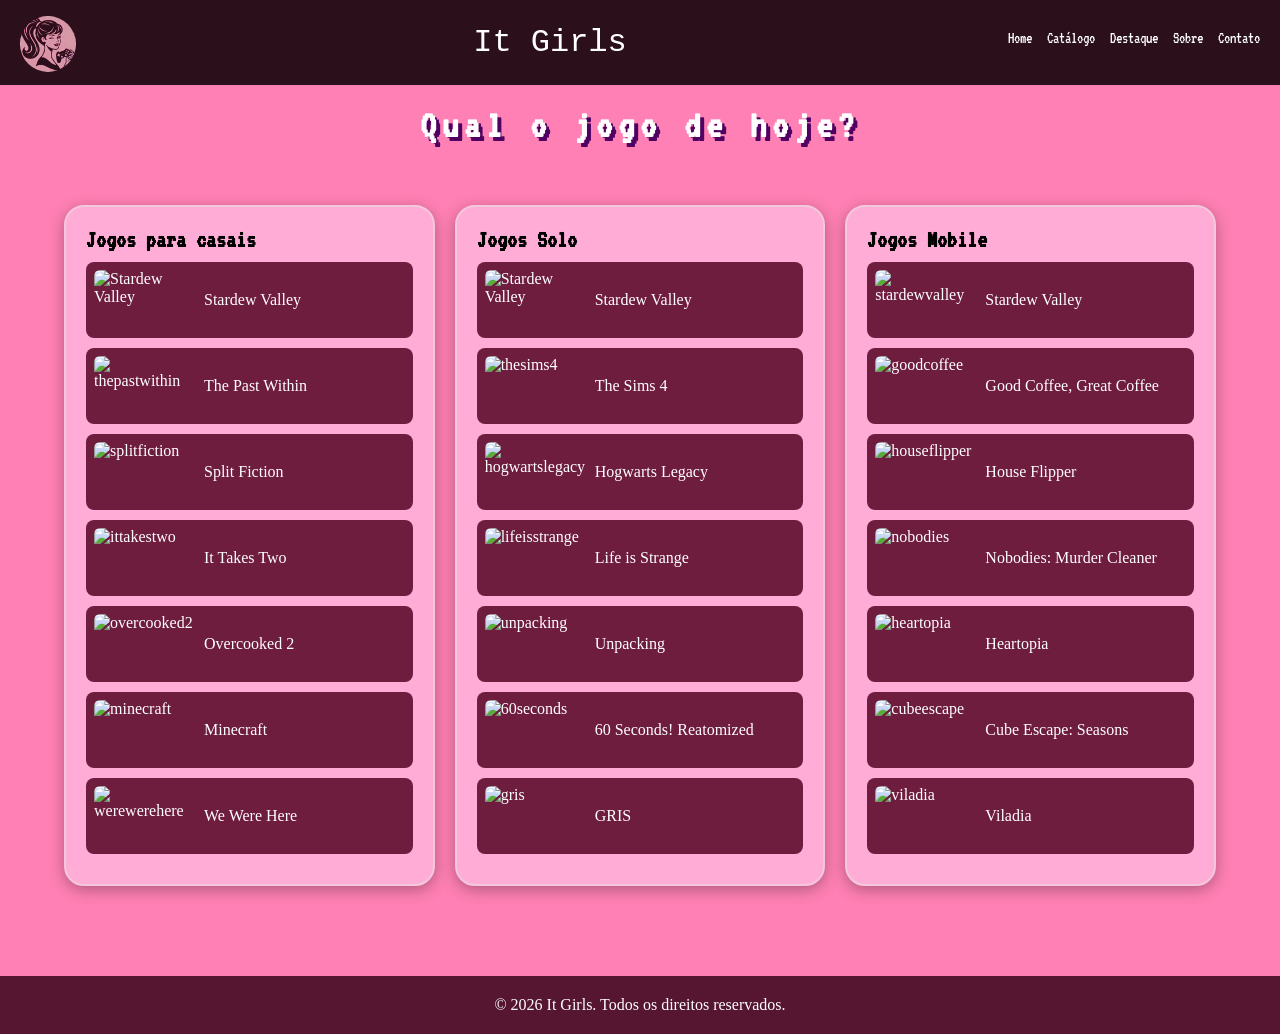
==== catalogo.html @ cc4f2bf9 "adicionando o catalogo" ====
<!DOCTYPE html> 
<html lang="pt-BR">
<head>
    <meta charset="UTF-8">
    <meta name="viewport" content="width=device-width, initial-scale=1.0">
    <link rel="stylesheet" href="./catalogo.css">

    <!-- Fonts -->
    <link rel="preconnect" href="https://fonts.googleapis.com">
    <link rel="preconnect" href="https://fonts.gstatic.com" crossorigin>
    <link href="https://fonts.googleapis.com/css2?family=VT323&display=swap" rel="stylesheet">

    <title>Catálogo</title>
    <link rel="icon" src="BarbieLogo.jpeg" alt="logo barbie" sizes="32x32 "type="image/jpg">
</head>
<body>

    <nav>
        <div class="logo">
            <img src="BarbieLogo.jpeg" alt="logo barbie">
        </div>

        <span class="titulo-nav">It Girls</span>

        <ul>
           <li><a class="links" href="../Home/home.html">Home</a></li>
            <li><a class="links" href="#">Catálogo</a></li>
            <li><a class="links" href="#">Destaque</a></li>
            <li><a class="links" href="#">Sobre</a></li>
            <li><a class="links" href="#">Contato</a></li>
        </ul>
    </nav>

    <h3 class="centro">Qual o jogo de hoje?</h3>
            <div class="container-listas">

    <div class="dupla">
        <h4>Jogos para casais</h4>
        <ul>
            <!-- Coloquei o texto dentro do <a> -->
            <li><a href="https://store.steampowered.com/app/413150/Stardew_Valley/" target="_blank" class="botao"> <img class="jogo" src="https://cdn.cloudflare.steamstatic.com/steam/apps/413150/header.jpg" alt="Stardew Valley">Stardew Valley</a></li>
            <li><a href="https://store.steampowered.com/app/1515210/The_Past_Within/" target="_blank" class="botao"><img class="jogo" src="https://shared.fastly.steamstatic.com/store_item_assets/steam/apps/1515210/header.jpg?t=1740070156" alt="thepastwithin">The Past Within</a></li>
            <li><a href="https://store.steampowered.com/app/2001120/Split_Fiction/" target="_blank" class="botao"> <img class="jogo" src="https://shared.fastly.steamstatic.com/store_item_assets/steam/apps/2001120/header.jpg?t=1763484567" alt="splitfiction">Split Fiction</a></li>
            <li><a href="https://store.steampowered.com/app/1426210/It_Takes_Two/" target="_blank" class="botao"><img class="jogo" src="https://shared.fastly.steamstatic.com/store_item_assets/steam/apps/1426210/header_brazilian.jpg?t=1777395376" alt="ittakestwo">It Takes Two</a></li>
            <li><a href="https://store.steampowered.com/app/728880/Overcooked_2/" target="_blank" class="botao"><img class="jogo" src="https://shared.fastly.steamstatic.com/store_item_assets/steam/apps/728880/header.jpg?t=1777395376" alt="overcooked2">Overcooked 2</a></li>
            <li><a href="https://www.minecraft.net/pt-br/store/minecraft-deluxe-collection-pc" target="_blank" class="botao"><img class="jogo" src="https://www.minecraft.net/content/dam/minecraftnet/games/minecraft/key-art/Hero-Image_Vanilla_Deluxe_1200x675_OV.jpg" alt="minecraft">Minecraft</a></li>
            <li><a href="https://store.steampowered.com/app/582500/We_Were_Here/" target="_blank" class="botao"><img class="jogo" src="https://shared.fastly.steamstatic.com/store_item_assets/steam/apps/582500/header.jpg?t=1777395376" alt="werewerehere">We Were Here</a></li>
        </ul>
    </div>

    <div class="solo">
        <h4>Jogos Solo</h4>
        <ul>
            <li><a href="https://store.steampowered.com/app/413150/Stardew_Valley/" target="_blank" class="botao"> <img class="jogo" src="https://encrypted-tbn0.gstatic.com/images?q=tbn:ANd9GcQnZm8DwYkMEH1mbpIRakpquae1R4UfnNdLFpUYfjVvjlkEI7JGqafv9R1fJ8UgJZ2nB3yyoP8qURQDHPraVhyWEXEblt-aowizJUd-SM5ucg&s=10" alt="Stardew Valley">Stardew Valley</a></li>
            <li><a href="https://store.steampowered.com/app/1222670/The_Sims_4/" target="_blank" class="botao"><img class="jogo" src="https://shared.fastly.steamstatic.com/store_item_assets/steam/apps/1222670/header.jpg?t=1777389601" alt="thesims4">The Sims 4</a></li>
            <li><a href="https://store.steampowered.com/app/990080/Hogwarts_Legacy/" target="_blank" class="botao"><img class="jogo" src="https://shared.fastly.steamstatic.com/store_item_assets/steam/apps/990080/a3cdc6f40d97df8ac993679c2dd1edeb5222421e/header.jpg?t=1777939539" alt="hogwartslegacy">Hogwarts Legacy</a></li>
            <li><a href="https://store.steampowered.com/app/1265920/Life_is_Strange_Remastered/" target="_blank" class="botao"><img class="jogo" src="https://shared.fastly.steamstatic.com/store_item_assets/steam/apps/1265920/header.jpg?t=1773409703" alt="lifeisstrange">Life is Strange</a></li>
            <li><a href="https://store.steampowered.com/app/1135690/Unpacking/" target="_blank" class="botao"><img class="jogo" src="https://shared.fastly.steamstatic.com/store_item_assets/steam/apps/1135690/header.jpg?t=1773703120" alt="unpacking">Unpacking</a></li>
            <li><a href="https://store.steampowered.com/app/1012880/60_Seconds_Reatomized/" target="_blank" class="botao"><img class="jogo" src="https://shared.fastly.steamstatic.com/store_item_assets/steam/apps/1012880/header.jpg?t=1760090145" alt="60seconds">60 Seconds! Reatomized</a></li>
            <li><a href="https://store.steampowered.com/app/683320/GRIS/" target="_blank" class="botao"><img class="jogo" src="https://shared.fastly.steamstatic.com/store_item_assets/steam/apps/683320/header.jpg?t=1759429603" alt="gris">GRIS</a></li>
        </ul>
    </div>

    <div class="mobile">
        <h4>Jogos Mobile</h4>
        <ul>
            <li><a href="https://play.google.com/store/search?q=stardew+valley&c=apps"   target="_blank" class="botao"><img class="jogo" src="https://play-lh.googleusercontent.com/He92papZcOmkgTi1sLHXQQb02aoyRtJ8ml96njM_cSAcpHhILvxMjhLix4mYEIKXPq4=w480-h960-rw" alt="stardewvalley">Stardew Valley</a></li>
            <li><a href="https://play.google.com/store/apps/details?id=com.tapblaze.coffeebusiness"  target="_blank" class="botao"><img class="jogo" src="https://play-lh.googleusercontent.com/8VmEqrFsGQlykmwtBljq0GTF7qvxA1jsuS9oMYJIZOlYJTCHjtQG3QXiweA4W7oRn9WVM0MhSXOvF9tXgvVMzdA=w480-h960-rw" alt="goodcoffee">Good Coffee, Great Coffee</a></li>
            <li><a href="https://play.google.com/store/search?q=house+flipper&c=apps"  target="_blank" class="botao"> <img class="jogo" src="https://play-lh.googleusercontent.com/rwjr3-VaimKfX7UOIyB5gTm2bt9WxfOFNgzBLOHAytg9DXly0FjVZrbNInlUQMEue2MgYz-X6LYBc6yL68wwn1U=w480-h960-rw" alt="houseflipper">House Flipper</a></li>
            <li><a href="https://play.google.com/store/apps/details?id=com.blyts.nobodies&pcampaignid=WS_games_home_windows_rfy_cluster" target="_blank" class="botao"><img class="jogo" src="https://play-lh.googleusercontent.com/E-vwgMhV1T9RGJ2Xf3OQWgi9dfZDMpEOosld5N3GEzQ52Swz1yAnFQBdGFcSZZZc2Mxr=w480-h960-rw" alt="nobodies">Nobodies: Murder Cleaner</a></li>
            <li><a href="https://play.google.com/store/search?q=heartopia&c=apps&hl=pt" target="_blank" class="botao"><img class="jogo" src="https://play-lh.googleusercontent.com/FtZNAkKn4faEpRU4UjtRRUk-aQP5zwiN1Kg4FzAcQBN7S8-PfDo7ODxmjaPlMu3HOFJ6-1WhzXxwKA6q1bOw=w480-h960-rw" alt="heartopia">Heartopia</a></li>
            <li><a href="https://play.google.com/store/apps/details?id=air.com.RustyLake.CubeEscapeSeasons" target="_blank" class="botao"><img class="jogo" src="https://play-lh.googleusercontent.com/ILxFuY9aBWwBc9CRK-Q8u-WkGTkOFXUz_PFhbB9-tJ5ufLrgQ-llZsP9RwHKkJBkaw=w480-h960-rw" alt="cubeescape">Cube Escape: Seasons</a></li>
            <li><a href="https://play.google.com/store/apps/details?id=com.selvasai.ttrebirth&hl=pt" target="_blank" class="botao"><img class="jogo" src="https://play-lh.googleusercontent.com/BA78rdr8Pkps0KInsgVriOB48AgE9ry1YSWxQsgqlxVKgMLuZRbUlE8h3vlhdr9gfA=w480-h960-rw" alt="viladia">Viladia</a></li>
        </ul>
    </div>
</div>
<footer>
    <p>&copy; 2026 It Girls. Todos os direitos reservados.</p>
</footer>
</body>
</html>
---- catalogo.css ----
* {
    margin: 0;
    padding: 0;
    box-sizing: border-box;
}

body {
    background-color: #ff80b4;
    display: flex;
    flex-direction: column;
    align-items: center;
    min-height: 100vh;
}

nav {
    font-family: 'VT323', monospace;
    background-color: #2b0f1b;
    width: 100%;
    height: auto;
    display: flex;
    flex-wrap: wrap; /* deixa responsivo */
    justify-content: space-between;
    align-items: center;
    padding: 10px 20px;
}

.titulo-nav {
    color: white;
    font-family:  monospace, cursive;
    font-size: 2rem;
    padding-left: 1rem;
}

logo{
    margin-right: auto;
}
.logo img {
    width: 3.5rem;
    height: 3.5rem;
    border-radius: 50%;
    margin-top: 0.4rem;
}

nav ul {
    display: flex;
    gap: 15px;
    list-style: none;
}

.links {
    color: white;
    text-decoration: none;
}
/* Titulo */
.centro {
    font-family: "VT323", monospace;
    color: #ffffff;
    letter-spacing: 6px;
    font-size: 40px;
    text-shadow: #4f0061 4px 4px 0px;
    text-align: center;
    margin: 20px auto;
}
/* Listas */
.container-listas {
    display: flex;
    justify-content: center;
    gap: 20px;
    flex-wrap: wrap;
    width: 90%;
    max-width: 1200px;
    margin: 40px 0;
    padding-bottom: 50px;
}

/* CARDS (3 caixas) */
.dupla{
    border: 2px solid #f3c8dd;
    border-radius: 20px;
    padding: 20px;
    background-color: #ffadd7;
    min-width: 280px;
    flex: 1;
    box-shadow: 0 4px 15px rgba(0,0,0,0.3);
    transition: 0.3s;
}.solo{
    border: 2px solid #f3c8dd;
    border-radius: 20px;
    padding: 20px;
    background-color: #ffadd7;
    min-width: 280px;
    flex: 1;
    box-shadow: 0 4px 15px rgba(0,0,0,0.3);
    transition: 0.3s;
} .mobile {
    border: 2px solid #f3c8dd;
    border-radius: 20px;
    padding: 20px;
    background-color: #ffadd7;
    min-width: 280px;
    flex: 1;
    box-shadow: 0 4px 15px rgba(0,0,0,0.3);
    transition: 0.3s;
}

.dupla:hover{
    transform: translateY(-5px);
}
.solo:hover{
    transform: translateY(-5px);
}
.mobile:hover {
    transform: translateY(-5px);
}

/* Titulo da lista */
h4 {
    font-family: "VT323", monospace;
    color: #000;
    font-size: 25px;
    margin-bottom: 10px;
}

/* Lista */
ul {
    list-style: none;
}

li {
    margin-bottom: 10px;
}

/* Botões */
.botao {
    background-color: #6f1d3f;
    color: white;
    padding: 8px;
    border-radius: 8px;
    text-decoration: none;
    display: flex;
    align-items: center;
    gap: 10px;
    transition: 0.3s;
}

.botao:hover {
    background-color: #2b0f1b;
    transform: scale(1.02);
}

/* imagens dos jogos */
.jogo {
    width: 100px;
    height: 60px;
    object-fit: cover;
    border-radius: 6px;
    flex-shrink: 0;
}

/*footer */
footer {
    background-color: #561631;
    color: #ffffff;
    text-align: center;
    padding: 20px;
    width: 100%;
    margin-top: auto;
}

/* responsivo */
@media (max-width: 768px) {
    nav {
        flex-direction: column;
        gap: 10px;
    }

    nav ul {
        flex-wrap: wrap;
        justify-content: center;
    }

    .jogo {
        width: 50px;
        height: 30px;
    }
}
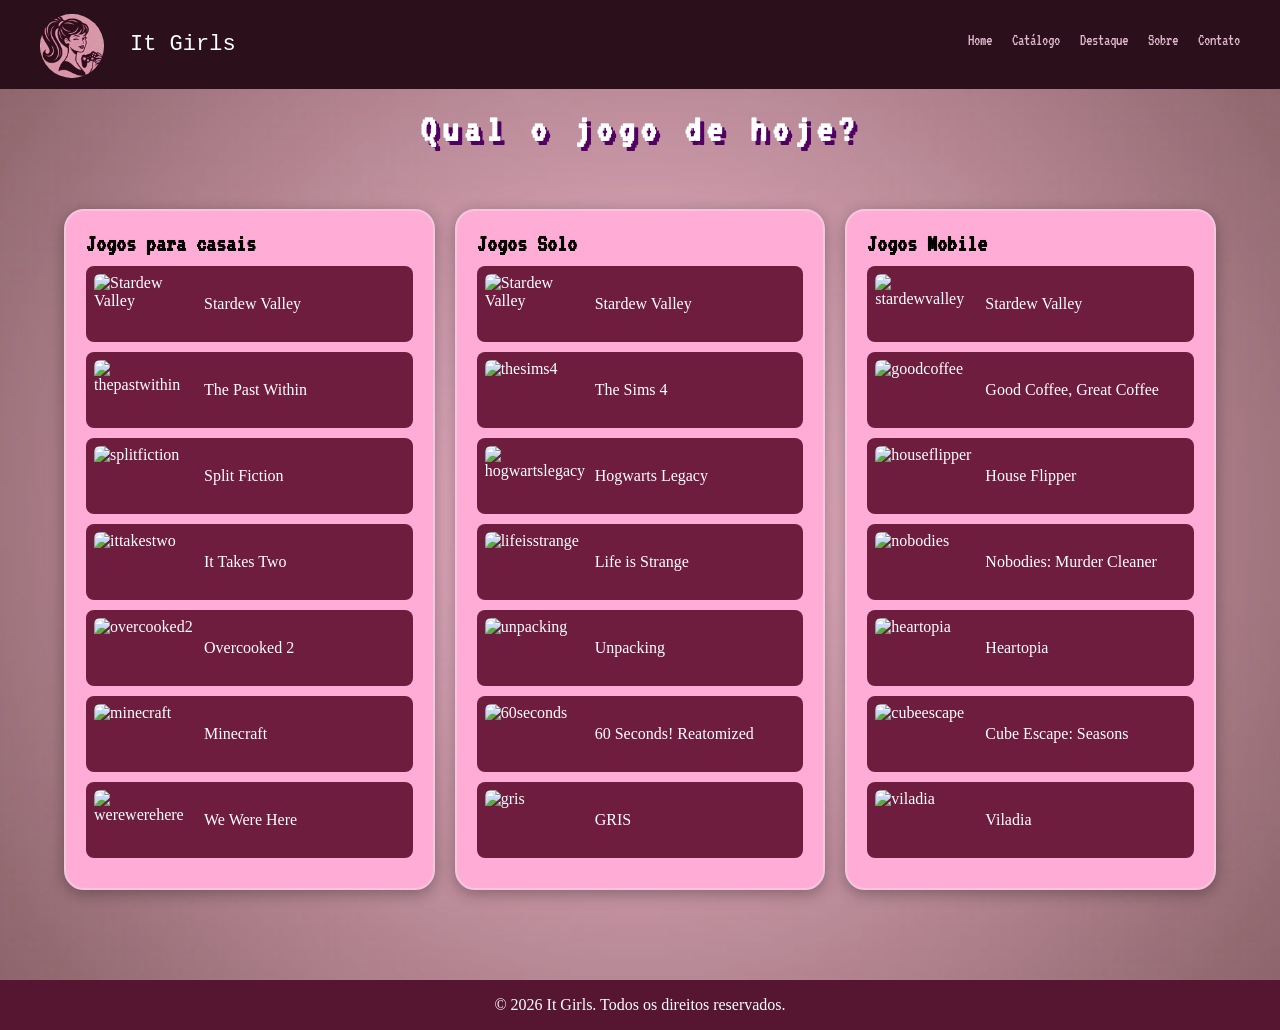
==== commit c0fae348: "atualizando o catalogo" ====
--- a/catalogo.html
+++ b/catalogo.html
@@ -16,12 +16,14 @@
 <body>
 
     <nav>
+        <div class="nav-left">
         <div class="logo">
             <img src="BarbieLogo.jpeg" alt="logo barbie">
         </div>
 
         <span class="titulo-nav">It Girls</span>
-
+    </div>
+    
         <ul>
            <li><a class="links" href="../Home/home.html">Home</a></li>
             <li><a class="links" href="#">Catálogo</a></li>
--- a/catalogo.css
+++ b/catalogo.css
@@ -6,6 +6,10 @@
 
 body {
     background-color: #ff80b4;
+    background-image: url("fundo.png");
+    background-size: cover;
+    background-position: center;
+    background-repeat: no-repeat;
     display: flex;
     flex-direction: column;
     align-items: center;
@@ -19,15 +23,22 @@
     height: auto;
     display: flex;
     flex-wrap: wrap; /* deixa responsivo */
+    gap: 0.5rem;
     justify-content: space-between;
     align-items: center;
-    padding: 10px 20px;
+    padding: 0.5rem;
+}
+.nav-left {
+    display: flex;
+    align-items: center;
+    gap: 10px; /* controla distância entre logo e texto */
 }
 
 .titulo-nav {
     color: white;
     font-family:  monospace, cursive;
-    font-size: 2rem;
+    font-size: 22px;
+    margin: 0;
     padding-left: 1rem;
 }
 
@@ -35,22 +46,32 @@
     margin-right: auto;
 }
 .logo img {
-    width: 3.5rem;
-    height: 3.5rem;
+    width: 4rem;
+    height: 4rem;
     border-radius: 50%;
+    margin-left: 2rem;
     margin-top: 0.4rem;
 }
 
 nav ul {
-    display: flex;
-    gap: 15px;
     list-style: none;
-}
-
+    display: flex;
+    flex-direction: row;
+    gap: 20px;
+    margin-right: 2rem;
+    align-items: center;
+    justify-content: center;
+}
+/*links da nav*/
 .links {
-    color: white;
+     color: #e0b8ce;
     text-decoration: none;
 }
+
+.links:hover {
+    color: #ee76ae;
+}
+
 /* Titulo */
 .centro {
     font-family: "VT323", monospace;
@@ -157,16 +178,6 @@
     flex-shrink: 0;
 }
 
-/*footer */
-footer {
-    background-color: #561631;
-    color: #ffffff;
-    text-align: center;
-    padding: 20px;
-    width: 100%;
-    margin-top: auto;
-}
-
 /* responsivo */
 @media (max-width: 768px) {
     nav {
@@ -183,4 +194,15 @@
         width: 50px;
         height: 30px;
     }
+}
+
+/*footer */
+footer {
+    background-color: #561631;
+    color: #ffffff;
+    text-align: center;
+    padding: 1rem 0;
+    width: 100%;
+    margin-top: auto;
+    height: auto;
 }
